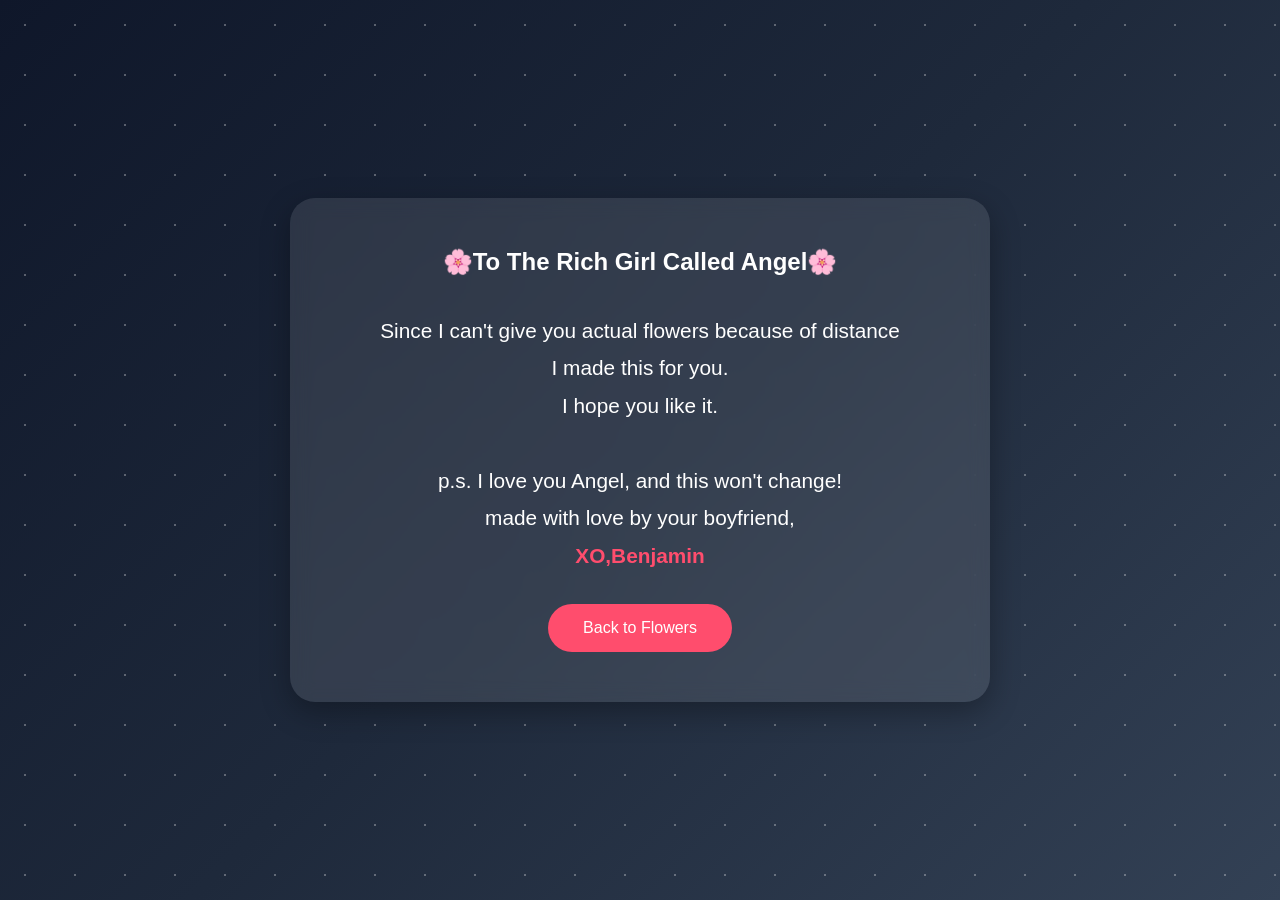
==== message.html @ 2940c94c "initial commit" ====
<!DOCTYPE html>
<html lang="en">
<head>
    <meta charset="UTF-8">
    <meta name="viewport" content="width=device-width, initial-scale=1.0">
    <title>A Message For You</title>
    <link rel="icon" type="image/x-icon" href="/images/sakura.png">

    <style>
        *{
            margin:0;
            padding:0;
            box-sizing:border-box;
        }

        body{
            height:100vh;
            display:flex;
            justify-content:center;
            align-items:center;
            background:linear-gradient(135deg,#0f172a,#1e293b,#334155);
            font-family:Arial, sans-serif;
            overflow:hidden;
        }

        .stars{
            position:absolute;
            width:100%;
            height:100%;
            background:
                radial-gradient(white 1px, transparent 1px);
            background-size:50px 50px;
            opacity:0.3;
        }

        .card{
            width:90%;
            max-width:700px;
            padding:50px;
            border-radius:25px;
            background:rgba(255,255,255,0.1);
            backdrop-filter:blur(10px);
            text-align:center;
            color:white;
            box-shadow:0 10px 30px rgba(0,0,0,0.3);
            animation:fadeIn 2s ease;
        }

        h1{
            font-size:3rem;
            margin-bottom:20px;
        }

        p{
            font-size:1.3rem;
            line-height:1.8;
            margin-bottom:30px;
        }

        .btn{
            display:inline-block;
            padding:15px 35px;
            background:#ff4d6d;
            color:white;
            text-decoration:none;
            border-radius:30px;
            transition:0.3s;
        }

        .btn:hover{
            transform:scale(1.05);
        }

        @keyframes fadeIn{
            from{
                opacity:0;
                transform:translateY(40px);
            }
            to{
                opacity:1;
                transform:translateY(0);
            }
        }
    </style>
</head>
<body>

    <div class="stars"></div>

    <div class="card">
        <h2>🌸To The Rich Girl Called Angel🌸</h2>
        <br><br>

        <p>
            Since I can't give you actual flowers because of distance <br>
            I made this for you.<br>

            I hope you like it.<br><br>
            p.s. I love you Angel, and this won't change!
            <br>
            made with love by your boyfriend, <br>
            <span style="color:#ff4d6d; font-weight:bold;">XO,Benjamin</span>
            <br>


        </p>

        <a href="index.html" class="btn">Back to Flowers</a>
    </div>

</body>
</html>
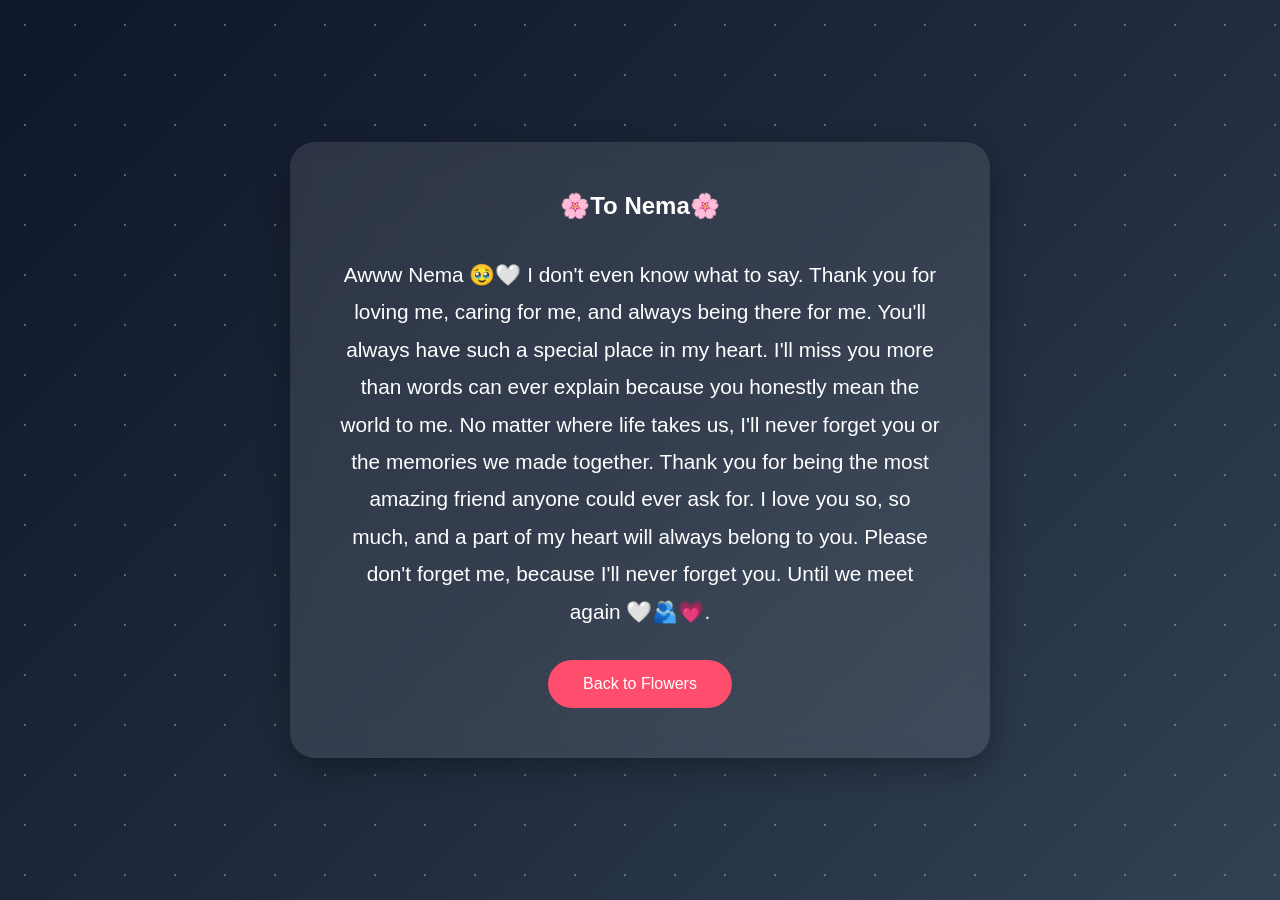
==== commit 78d8c9c3: "Initial commit" ====
--- a/message.html
+++ b/message.html
@@ -88,19 +88,12 @@
     <div class="stars"></div>
 
     <div class="card">
-        <h2>🌸To The Rich Girl Called Angel🌸</h2>
+        <h2>🌸To Nema🌸</h2>
         <br><br>
 
         <p>
-            Since I can't give you actual flowers because of distance <br>
-            I made this for you.<br>
-
-            I hope you like it.<br><br>
-            p.s. I love you Angel, and this won't change!
-            <br>
-            made with love by your boyfriend, <br>
-            <span style="color:#ff4d6d; font-weight:bold;">XO,Benjamin</span>
-            <br>
+           Awww Nema 🥹🤍 I don't even know what to say. Thank you for loving me, caring for me, and always being there for me. You'll always have such a special place in my heart. I'll miss you more than words can ever explain because you honestly mean the world to me. No matter where life takes us, I'll never forget you or the memories we made together. Thank you for being the most amazing friend anyone could ever ask for. I love you so, so much, and a part of my heart will always belong to you. Please don't forget me, because I'll never forget you. Until we meet again 🤍🫂💗.
+            
 
 
         </p>
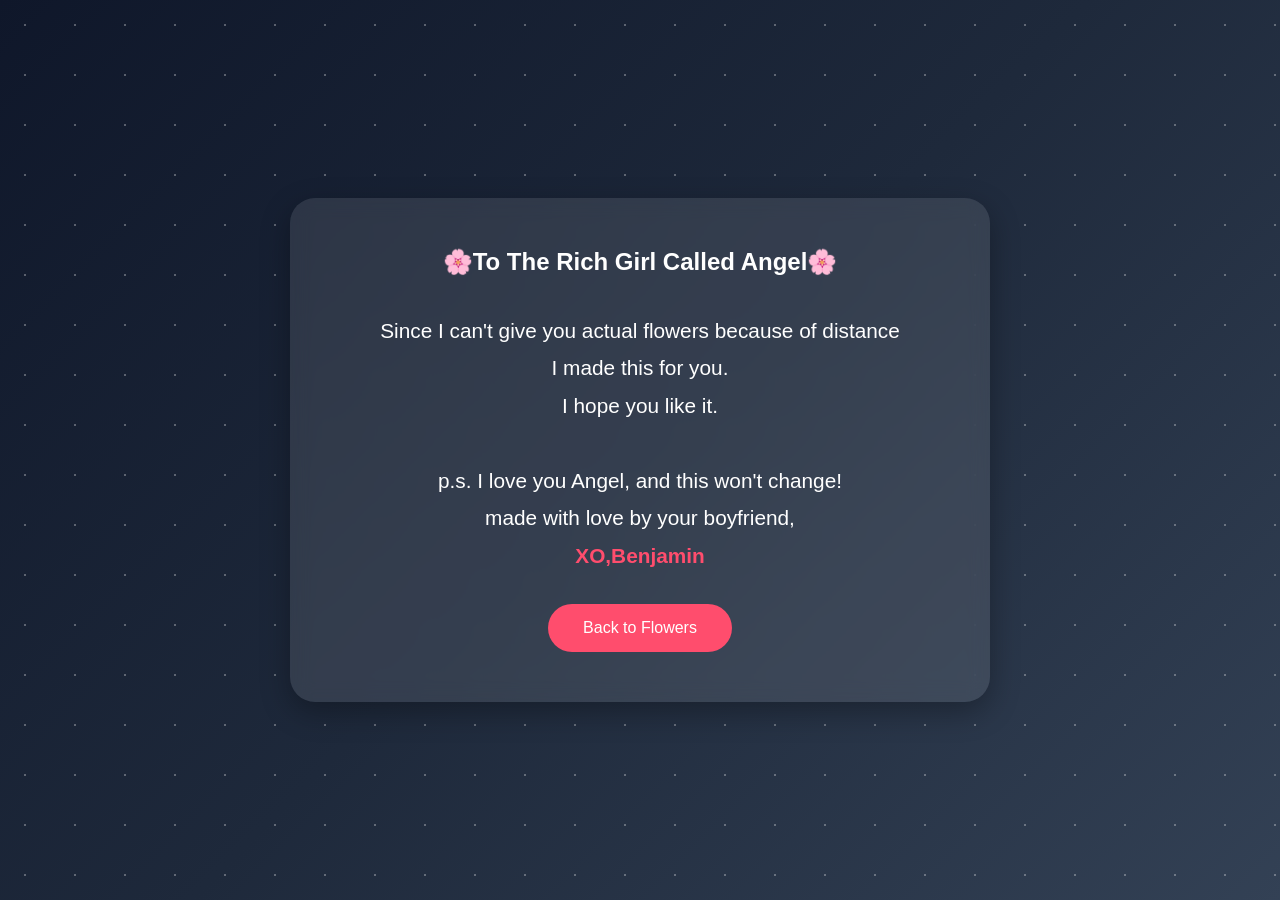
==== commit 117d3b2a: "Angel" ====
--- a/message.html
+++ b/message.html
@@ -88,12 +88,19 @@
     <div class="stars"></div>
 
     <div class="card">
-        <h2>🌸To Nema🌸</h2>
+        <h2>🌸To The Rich Girl Called Angel🌸</h2>
         <br><br>
 
         <p>
-           Awww Nema 🥹🤍 I don't even know what to say. Thank you for loving me, caring for me, and always being there for me. You'll always have such a special place in my heart. I'll miss you more than words can ever explain because you honestly mean the world to me. No matter where life takes us, I'll never forget you or the memories we made together. Thank you for being the most amazing friend anyone could ever ask for. I love you so, so much, and a part of my heart will always belong to you. Please don't forget me, because I'll never forget you. Until we meet again 🤍🫂💗.
-            
+            Since I can't give you actual flowers because of distance <br>
+            I made this for you.<br>
+
+            I hope you like it.<br><br>
+            p.s. I love you Angel, and this won't change!
+            <br>
+            made with love by your boyfriend, <br>
+            <span style="color:#ff4d6d; font-weight:bold;">XO,Benjamin</span>
+            <br>
 
 
         </p>
